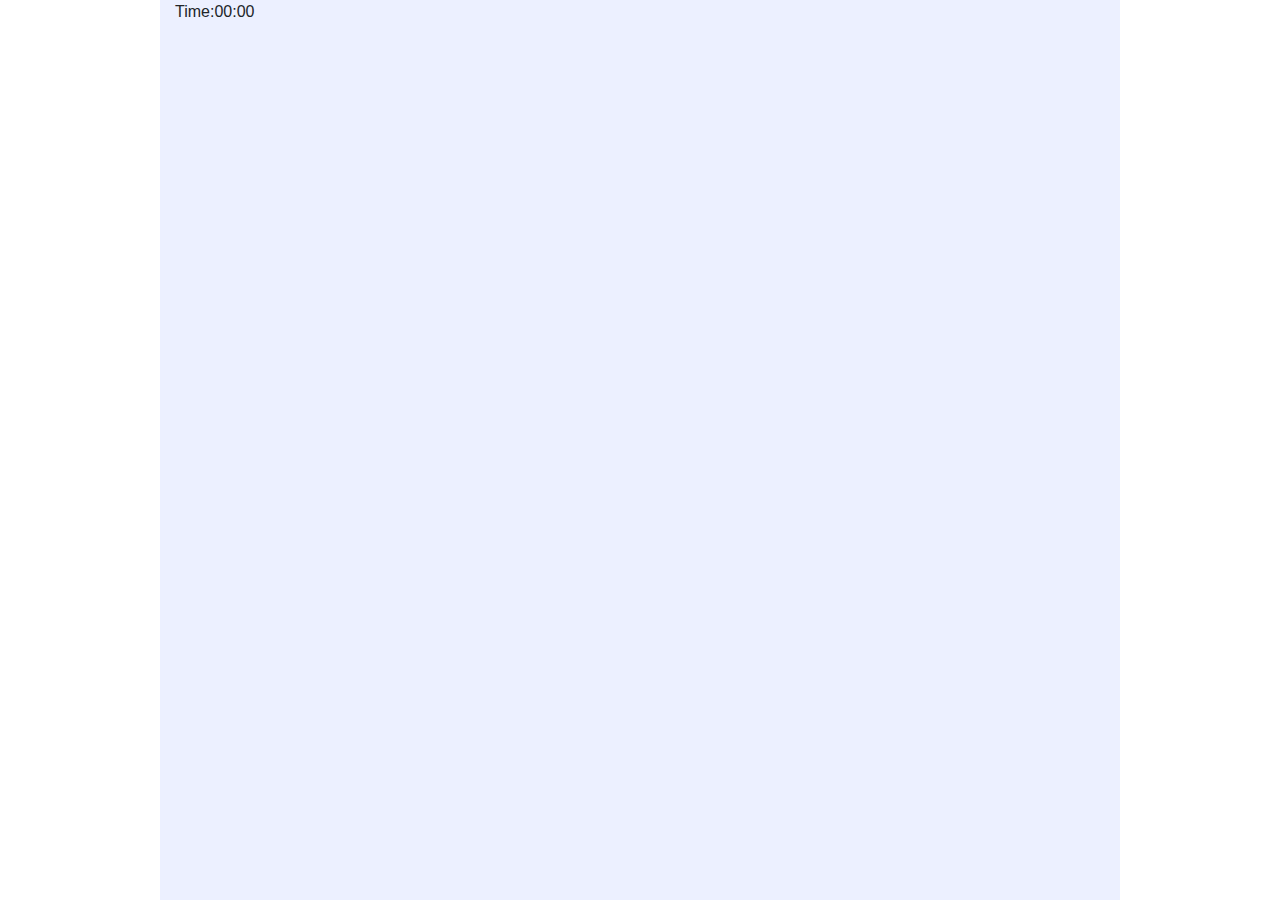
==== gameBoard.html @ 5090ac02 "added html css and javascript files. create game logo, create general  layout of the sign page and a" ====
<!DOCTYPE html>
<html>
  <head>
    <script src="gameHandler.js" type="text/javascript"></script>
    <link href="./css/index.css" rel="stylesheet" />
    <link
      rel="stylesheet"
      href="https://cdn.jsdelivr.net/npm/bootstrap@4.3.1/dist/css/bootstrap.min.css"
      integrity="sha384-ggOyR0iXCbMQv3Xipma34MD+dH/1fQ784/j6cY/iJTQUOhcWr7x9JvoRxT2MZw1T"
      crossorigin="anonymous"
    />

    <script src="https://ajax.googleapis.com/ajax/libs/jquery/2.1.1/jquery.min.js"></script>
  </head>
  <body>
    <section class="vh-100" style="background-color: #ecf0ff">
      <div class="container h-100">
        <div class="time-container">
          Time:<span id="minutes">00</span>:<span id="seconds">00</span>
        </div>
      </div>
    </section>
  </body>
</html>
---- css/index.css ----
body {
  font-family: "Montserrat Alternates", sans-serif;
  background-color: hsla(208, 80%, 98%, 1);
  padding: 0 10rem;
  margin: 0;
  height: 100vh;
  display: flex;
  justify-content: center;
  flex-direction: column;
  overflow-x: hidden;
}

.img-fluid {
  width: 70%;
  height: auto;
  margin: 0 auto;
}
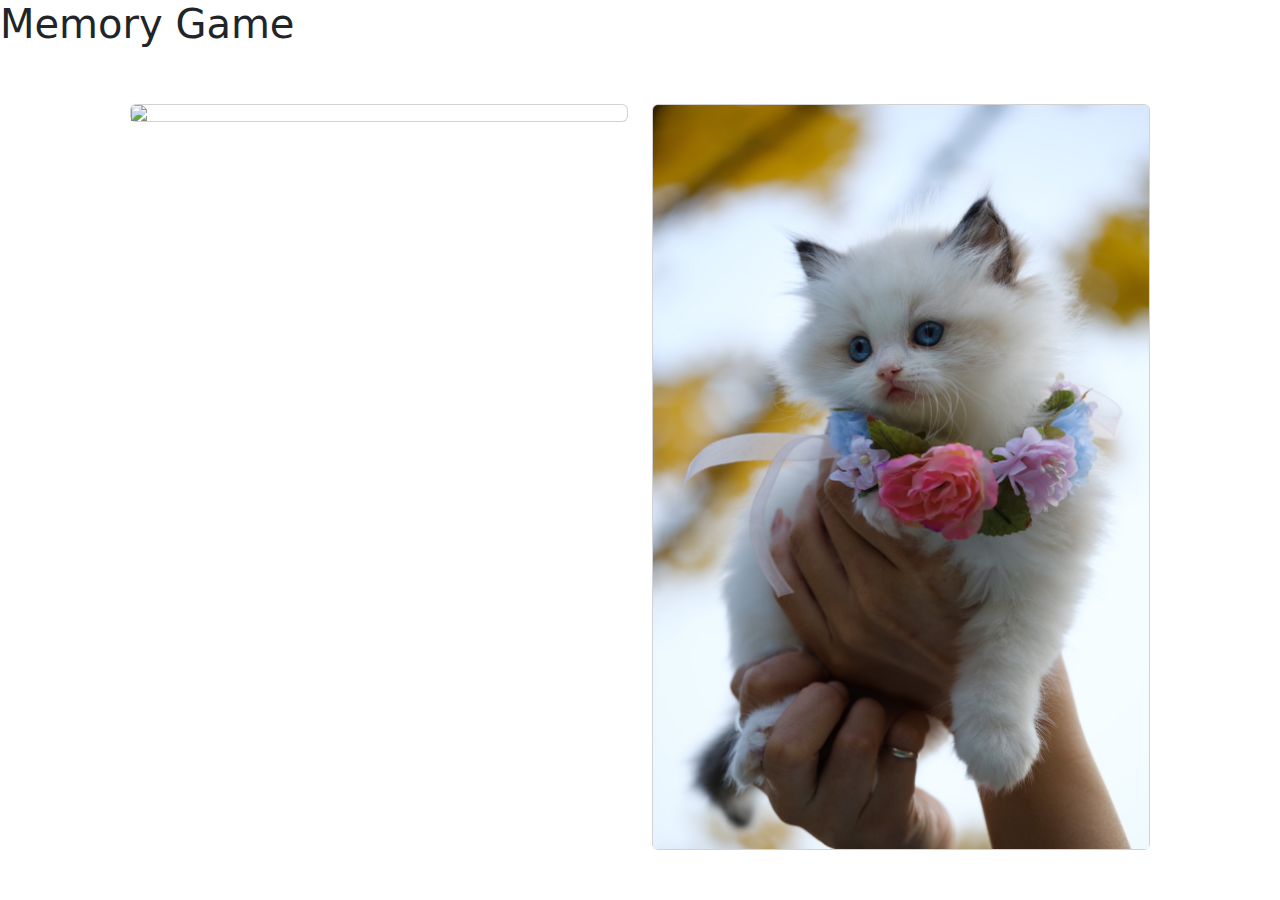
==== commit 48cf4d6f: "create gameBoard" ====
--- a/gameBoard.html
+++ b/gameBoard.html
@@ -1,24 +1,75 @@
+
 <!DOCTYPE html>
 <html>
-  <head>
-    <script src="gameHandler.js" type="text/javascript"></script>
-    <link href="./css/index.css" rel="stylesheet" />
-    <link
-      rel="stylesheet"
-      href="https://cdn.jsdelivr.net/npm/bootstrap@4.3.1/dist/css/bootstrap.min.css"
-      integrity="sha384-ggOyR0iXCbMQv3Xipma34MD+dH/1fQ784/j6cY/iJTQUOhcWr7x9JvoRxT2MZw1T"
-      crossorigin="anonymous"
-    />
-
-    <script src="https://ajax.googleapis.com/ajax/libs/jquery/2.1.1/jquery.min.js"></script>
-  </head>
-  <body>
-    <section class="vh-100" style="background-color: #ecf0ff">
-      <div class="container h-100">
-        <div class="time-container">
-          Time:<span id="minutes">00</span>:<span id="seconds">00</span>
+<head>
+  <title>Memory Game</title>
+  <link rel="stylesheet" href="https://cdn.jsdelivr.net/npm/bootstrap@5.3.0-alpha3/dist/css/bootstrap.min.css">
+  <link href="./css/gameBoard.css" rel="stylesheet">
+</head>
+<body> 
+  <h1>Memory Game</h1>
+  <div class="container" id="container">
+    
+    <div class="row p-md-5">
+      <div class="col-sm">
+        <div class="card">
+          <img src="./card images/image1.jpg" class="card-img-top img-fluid img-rounded">
         </div>
       </div>
-    </section>
-  </body>
+      <div class="col-sm">
+        <div class="card">
+          <img src="./card images/image2.jpg" class="card-img-top img-fluid img-rounded">
+        </div>
+      </div>
+    </div>
+
+    
+      <!-- <div class="row p-md-5">
+        <div class="col-sm">
+          <div class="card">
+            <img src="./card images/image6.jpg" class="card-img-top img-fluid img-rounded">
+          </div>
+        </div>
+        <div class="col-sm">
+          <div class="card">
+            <img src="./card images/image7.jpg" class="card-img-top img-fluid img-rounded">
+          </div>
+        </div>
+      </div>
+
+
+      <div class="row p-md-5">
+        <div class="col-sm">
+          <div class="card">
+            <img src="./card images/image5.jpg" class="card-img-top img-fluid img-rounded">
+          </div>
+        </div>
+        <div class="col-sm">
+          <div class="card">
+            <img src="./card images/image6.jpg" class="card-img-top img-fluid img-rounded">
+          </div>
+        </div>
+      </div>
+
+
+        <div class="row p-md-5">
+          <div class="col-sm">
+            <div class="card">
+              <img src="./card images/image1.jpg" class="card-img-top img-fluid img-rounded">
+            </div>
+          </div>
+          <div class="col-sm">
+            <div class="card">
+              <img src="./card images/image2.jpg" class="card-img-top img-fluid img-rounded">
+            </div>
+          </div>
+        </div> -->
+
+
+  </div>
+
+  <script src="https://code.jquery.com/jquery-3.3.1.slim.min.js"></script>
+  <script src="https://cdn.jsdelivr.net/npm/bootstrap@5.3.0-alpha3/dist/js/bootstrap.bundle.min.js"></script>
+</body>
 </html>
+
--- a/css/gameBoard.css
+++ b/css/gameBoard.css
@@ -0,0 +1,22 @@
+body {
+  display:flex;
+  flex-wrap: wrap;
+}
+
+.top_div{
+  display: flex;
+  width: 100vw;
+  flex-basis:100vw;
+}
+
+.input{
+  flex-basis:80vw;
+}
+
+.input_button{
+  
+}
+
+.container{
+  
+}
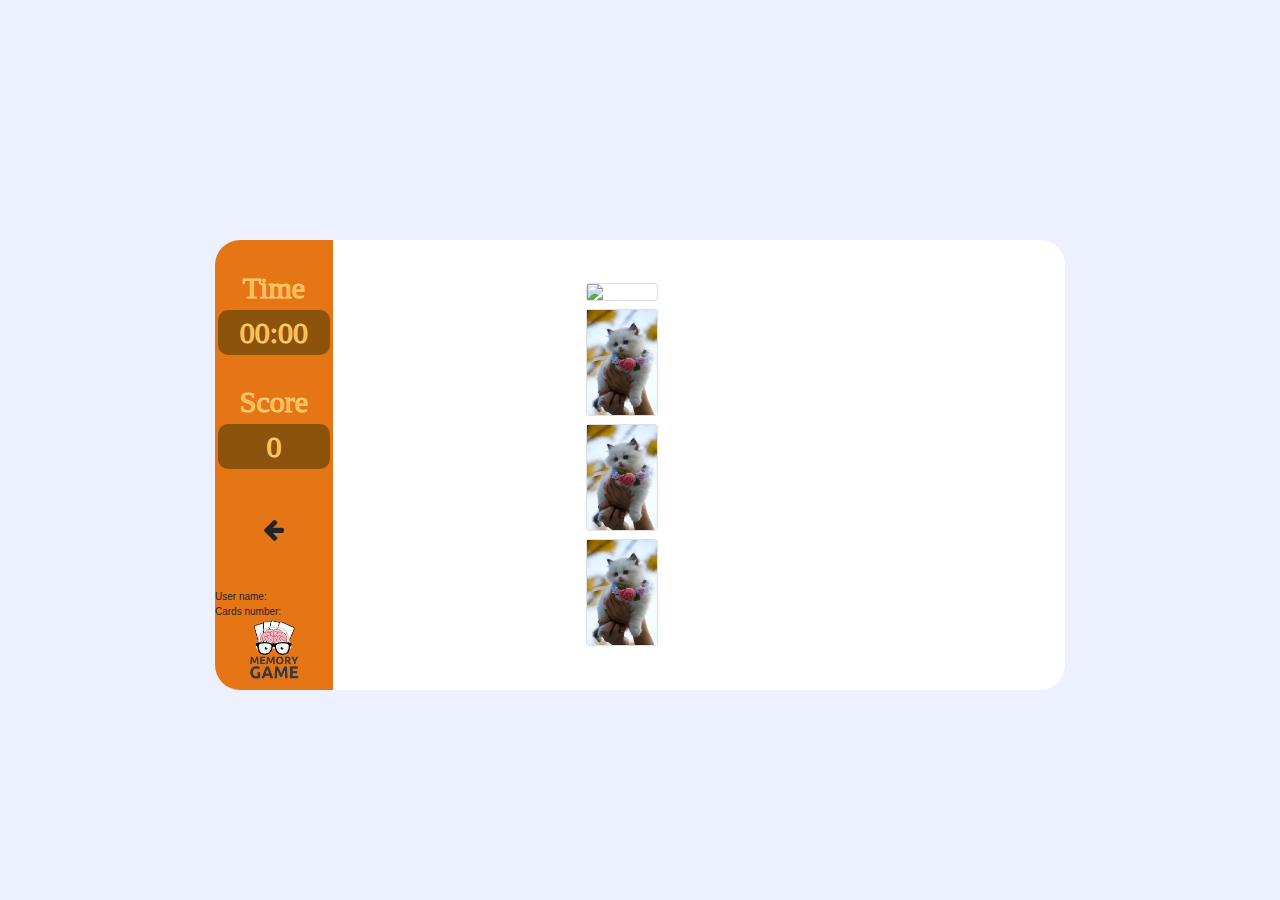
==== commit e727e6f4: "change and redesign of the entire template, also adding logic to the opening page and the game page" ====
--- a/gameBoard.html
+++ b/gameBoard.html
@@ -1,75 +1,130 @@
-
 <!DOCTYPE html>
 <html>
-<head>
-  <title>Memory Game</title>
-  <link rel="stylesheet" href="https://cdn.jsdelivr.net/npm/bootstrap@5.3.0-alpha3/dist/css/bootstrap.min.css">
-  <link href="./css/gameBoard.css" rel="stylesheet">
-</head>
-<body> 
-  <h1>Memory Game</h1>
-  <div class="container" id="container">
-    
-    <div class="row p-md-5">
-      <div class="col-sm">
-        <div class="card">
-          <img src="./card images/image1.jpg" class="card-img-top img-fluid img-rounded">
-        </div>
-      </div>
-      <div class="col-sm">
-        <div class="card">
-          <img src="./card images/image2.jpg" class="card-img-top img-fluid img-rounded">
-        </div>
-      </div>
-    </div>
-
-    
-      <!-- <div class="row p-md-5">
-        <div class="col-sm">
-          <div class="card">
-            <img src="./card images/image6.jpg" class="card-img-top img-fluid img-rounded">
-          </div>
-        </div>
-        <div class="col-sm">
-          <div class="card">
-            <img src="./card images/image7.jpg" class="card-img-top img-fluid img-rounded">
+  <head>
+    <link href="./css/index.css" rel="stylesheet" />
+    <link
+      rel="stylesheet"
+      href="https://cdn.jsdelivr.net/npm/bootstrap@4.3.1/dist/css/bootstrap.min.css"
+      integrity="sha384-ggOyR0iXCbMQv3Xipma34MD+dH/1fQ784/j6cY/iJTQUOhcWr7x9JvoRxT2MZw1T"
+      crossorigin="anonymous"
+    />
+    <link
+      rel="stylesheet"
+      href="https://cdnjs.cloudflare.com/ajax/libs/font-awesome/4.7.0/css/font-awesome.min.css"
+    />
+    <script src="./javascript/gameHandler.js" type="text/javascript"></script>
+    <script src="https://ajax.googleapis.com/ajax/libs/jquery/2.1.1/jquery.min.js"></script>
+    <script src="https://code.jquery.com/jquery-3.3.1.slim.min.js"></script>
+    <script src="https://cdn.jsdelivr.net/npm/bootstrap@5.3.0-alpha3/dist/js/bootstrap.bundle.min.js"></script>
+    <title>Memory Game</title>
+  </head>
+  <body>
+    <section class="vh-100" style="background-color: #ecf0ff">
+      <div class="container h-100">
+        <div class="row d-flex justify-content-center align-items-center h-100">
+          <div class="col-lg-12 col-xl-11">
+            <div class="board text-black" style="border-radius: 25px">
+              <div class="row justify-content-center">
+                <div class="col-md-10 col-lg-6 col-xl-5 order-2 order-lg-1">
+                  <div class="info-side">
+                    <div class="time-container board-lable">
+                      Time<br />
+                      <div class="board-label-content">
+                        <span id="minutes">00</span>:<span id="seconds"
+                          >00</span
+                        >
+                      </div>
+                    </div>
+                    <br />
+                    <div class="board-lable">
+                      Score
+                      <div class="board-label-content">
+                        <span id="score">0</span>
+                      </div>
+                    </div>
+                    <br /><br />
+                    <div>
+                      <i
+                        class="fa fa-arrow-left"
+                        onClick="window.location.href = 'index.html'"
+                        style="
+                          font-size: 24px;
+                          display: table;
+                          margin: 0 auto;
+                          cursor: pointer;
+                        "
+                      ></i>
+                    </div>
+                    <br /><br />
+                    <div class="text">
+                      User name: <span id="user-name"></span>
+                    </div>
+                    <div class="text">
+                      Cards number: <span id="cards-number"></span>
+                    </div>
+                    <div class="tiny-logo">
+                      <img
+                        src="./Logo/Logo.png"
+                        class="img-fluid"
+                        alt="Sample image"
+                      />
+                    </div>
+                  </div>
+                </div>
+                <!--Images Boarder Section-->
+                <div
+                  class="col-md-10 col-lg-6 col-xl-7 d-flex align-items-center order-1 order-lg-2"
+                >
+                  <div class="board-side">
+                    <div class="container" id="container">
+                      <div class="row p-md-1">
+                        <div class="card">
+                          <img
+                            src="./card images/image1.jpg"
+                            class="game-img img-rounded"
+                          />
+                        </div>
+                      </div>
+                      <div class="row p-md-1">
+                        <div class="card">
+                          <img
+                            src="./card images/image2.jpg"
+                            class="game-img img-rounded"
+                          />
+                        </div>
+                      </div>
+                      <div class="row p-md-1">
+                        <div class="card">
+                          <img
+                            src="./card images/image2.jpg"
+                            class="game-img img-rounded"
+                          />
+                        </div>
+                      </div>
+                      <div class="row p-md-1">
+                        <div class="card">
+                          <img
+                            src="./card images/image2.jpg"
+                            class="game-img img-rounded"
+                          />
+                        </div>
+                      </div>
+                    </div>
+                  </div>
+                </div>
+              </div>
+            </div>
           </div>
         </div>
       </div>
+    </section>
+    <script>
+      const username = localStorage.getItem("user-name");
+      const cardsnum = localStorage.getItem("cards-number");
 
-
-      <div class="row p-md-5">
-        <div class="col-sm">
-          <div class="card">
-            <img src="./card images/image5.jpg" class="card-img-top img-fluid img-rounded">
-          </div>
-        </div>
-        <div class="col-sm">
-          <div class="card">
-            <img src="./card images/image6.jpg" class="card-img-top img-fluid img-rounded">
-          </div>
-        </div>
-      </div>
-
-
-        <div class="row p-md-5">
-          <div class="col-sm">
-            <div class="card">
-              <img src="./card images/image1.jpg" class="card-img-top img-fluid img-rounded">
-            </div>
-          </div>
-          <div class="col-sm">
-            <div class="card">
-              <img src="./card images/image2.jpg" class="card-img-top img-fluid img-rounded">
-            </div>
-          </div>
-        </div> -->
-
-
-  </div>
-
-  <script src="https://code.jquery.com/jquery-3.3.1.slim.min.js"></script>
-  <script src="https://cdn.jsdelivr.net/npm/bootstrap@5.3.0-alpha3/dist/js/bootstrap.bundle.min.js"></script>
-</body>
+      document.getElementById("user-name").textContent = username;
+      document.getElementById("cards-number").textContent = cardsnum;
+      console.log("after transfer");
+    </script>
+  </body>
 </html>
-
--- a/css/index.css
+++ b/css/index.css
@@ -0,0 +1,97 @@
+body {
+  font-family: "Montserrat Alternates", sans-serif;
+  background-color: #ecf0ff !important; /* hsla(208, 80%, 98%, 1);*/
+  padding: 0 10rem;
+  margin: 0;
+  height: 100vh;
+  display: flex;
+  justify-content: center;
+  flex-direction: column;
+  overflow-x: hidden;
+}
+
+.img-fluid {
+  width: 70%;
+  height: auto;
+  margin: 0 auto;
+}
+
+.card-main {
+  background: linear-gradient(
+    321deg,
+    rgb(230 166 49) 0%,
+    rgb(240 229 210) 100%
+  );
+}
+.btn-primary {
+  background-color: #c99b11 !important;
+  color: white;
+  font-weight: 600;
+  border: 1px solid #bb8918 !important;
+}
+.btn:hover {
+  color: white !important;
+}
+.btn-primary:not(:disabled):not(.disabled):active {
+  border: 1px solid #bb8918;
+}
+.btn-primary:not(:disabled):not(.disabled):active:focus,
+.btn-primary:focus {
+  box-shadow: 0 0 0 0.2rem rgb(239 194 104 / 50%) !important;
+}
+
+.board {
+  border-radius: 25px;
+  background-color: #fff;
+  width: 100%;
+  height: 90%;
+  margin: 0 auto;
+  margin-top: 30px;
+}
+.board-side,
+.info-side {
+  display: inline-block;
+}
+.game-img {
+  width: 70px;
+  height: auto;
+}
+.info-side {
+  background: rgb(230, 117, 21);
+  height: 100%;
+  padding-top: 25px;
+  padding-bottom: 10px;
+  width: 35%;
+  border-top-left-radius: 25px 25px;
+  border-bottom-left-radius: 25px 25px;
+  min-height: 100%;
+  display: flex;
+  flex-direction: column;
+}
+.board-lable {
+  font-size: 30px !important;
+  color: rgb(254, 186, 61) !important;
+  font-weight: 500;
+  -webkit-text-stroke: 1px rgb(255 206 117);
+  font-family: cursive;
+  text-align: center;
+}
+
+.board-label-content {
+  background-color: rgb(140, 83, 13);
+  border-radius: 10px;
+  margin: 0 3px 0 3px;
+  font-weight: 300;
+}
+.text {
+  font-size: 10px;
+}
+.tiny-logo {
+  width: 80px;
+  height: auto;
+  align-items: center;
+  align-content: center;
+  display: flex;
+  margin: 0 auto;
+  margin-top: auto;
+}
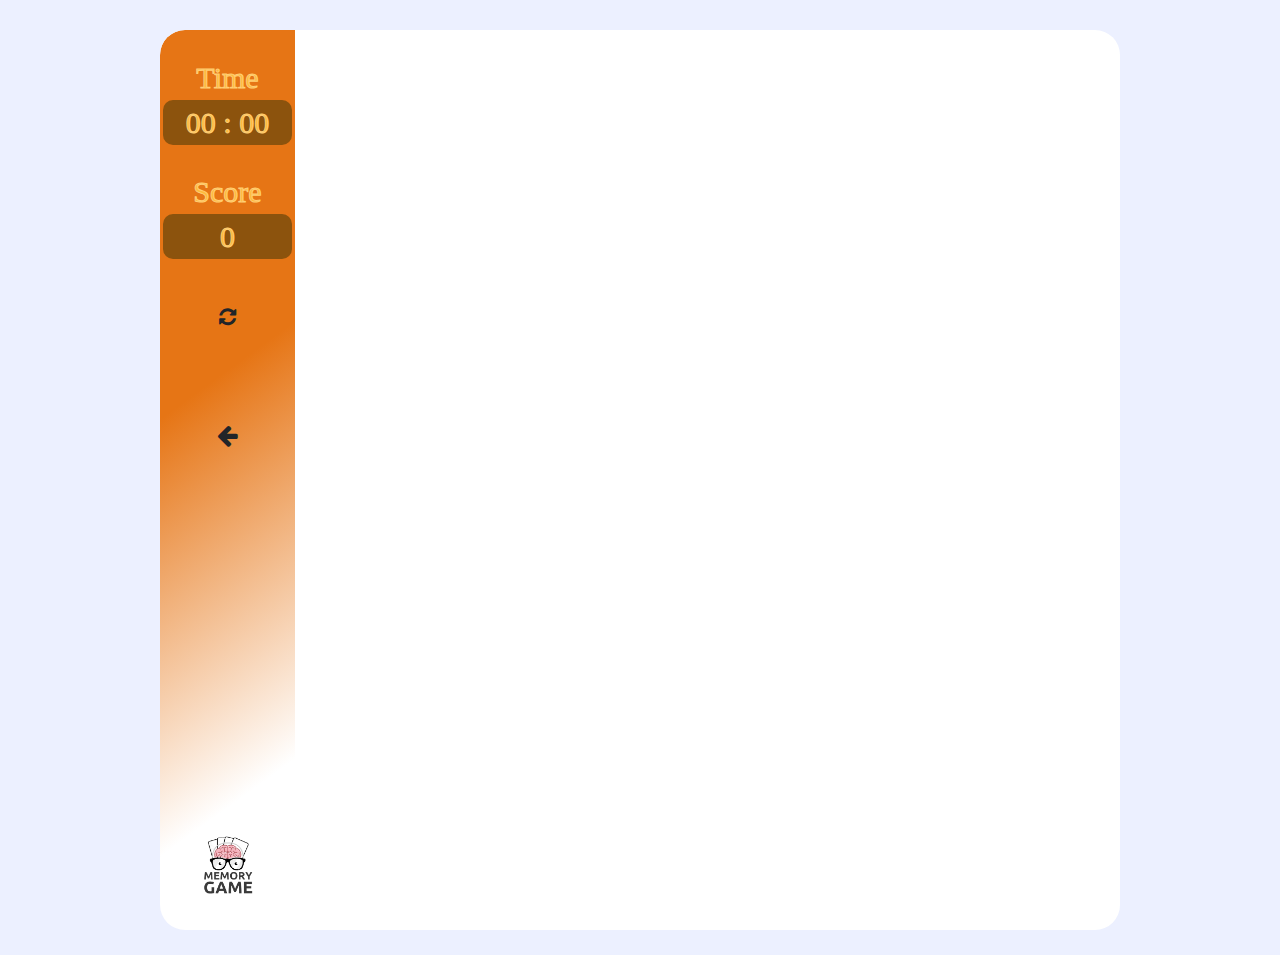
==== commit 909c2cf9: "Adding functionality to a memory game, adding a refresh button, a victory pop-up and rearranging the" ====
--- a/gameBoard.html
+++ b/gameBoard.html
@@ -1,6 +1,8 @@
 <!DOCTYPE html>
 <html>
   <head>
+    <title>Memory Game</title>
+    <!--css-->
     <link href="./css/index.css" rel="stylesheet" />
     <link
       rel="stylesheet"
@@ -12,112 +14,106 @@
       rel="stylesheet"
       href="https://cdnjs.cloudflare.com/ajax/libs/font-awesome/4.7.0/css/font-awesome.min.css"
     />
-    <script src="./javascript/gameHandler.js" type="text/javascript"></script>
+    <link
+      href="https://fonts.googleapis.com/css2?family=Fredoka:wght@300&display=swap"
+      rel="stylesheet"
+    />
+    <!--javaScript-->
     <script src="https://ajax.googleapis.com/ajax/libs/jquery/2.1.1/jquery.min.js"></script>
     <script src="https://code.jquery.com/jquery-3.3.1.slim.min.js"></script>
     <script src="https://cdn.jsdelivr.net/npm/bootstrap@5.3.0-alpha3/dist/js/bootstrap.bundle.min.js"></script>
-    <title>Memory Game</title>
   </head>
   <body>
-    <section class="vh-100" style="background-color: #ecf0ff">
-      <div class="container h-100">
-        <div class="row d-flex justify-content-center align-items-center h-100">
-          <div class="col-lg-12 col-xl-11">
-            <div class="board text-black" style="border-radius: 25px">
-              <div class="row justify-content-center">
-                <div class="col-md-10 col-lg-6 col-xl-5 order-2 order-lg-1">
-                  <div class="info-side">
-                    <div class="time-container board-lable">
-                      Time<br />
-                      <div class="board-label-content">
-                        <span id="minutes">00</span>:<span id="seconds"
-                          >00</span
-                        >
-                      </div>
-                    </div>
-                    <br />
-                    <div class="board-lable">
-                      Score
-                      <div class="board-label-content">
-                        <span id="score">0</span>
-                      </div>
-                    </div>
-                    <br /><br />
-                    <div>
-                      <i
-                        class="fa fa-arrow-left"
-                        onClick="window.location.href = 'index.html'"
-                        style="
-                          font-size: 24px;
-                          display: table;
-                          margin: 0 auto;
-                          cursor: pointer;
-                        "
-                      ></i>
-                    </div>
-                    <br /><br />
-                    <div class="text">
-                      User name: <span id="user-name"></span>
-                    </div>
-                    <div class="text">
-                      Cards number: <span id="cards-number"></span>
-                    </div>
-                    <div class="tiny-logo">
-                      <img
-                        src="./Logo/Logo.png"
-                        class="img-fluid"
-                        alt="Sample image"
-                      />
-                    </div>
-                  </div>
-                </div>
-                <!--Images Boarder Section-->
-                <div
-                  class="col-md-10 col-lg-6 col-xl-7 d-flex align-items-center order-1 order-lg-2"
-                >
-                  <div class="board-side">
-                    <div class="container" id="container">
-                      <div class="row p-md-1">
-                        <div class="card">
-                          <img
-                            src="./card images/image1.jpg"
-                            class="game-img img-rounded"
-                          />
-                        </div>
-                      </div>
-                      <div class="row p-md-1">
-                        <div class="card">
-                          <img
-                            src="./card images/image2.jpg"
-                            class="game-img img-rounded"
-                          />
-                        </div>
-                      </div>
-                      <div class="row p-md-1">
-                        <div class="card">
-                          <img
-                            src="./card images/image2.jpg"
-                            class="game-img img-rounded"
-                          />
-                        </div>
-                      </div>
-                      <div class="row p-md-1">
-                        <div class="card">
-                          <img
-                            src="./card images/image2.jpg"
-                            class="game-img img-rounded"
-                          />
-                        </div>
-                      </div>
-                    </div>
-                  </div>
-                </div>
+    <section
+      class="vh-100 board text-black"
+      style="
+        background-color: #fff;
+        border-radius: 25px;
+        margin-bottom: 25px;
+        overflow: auto;
+        padding-bottom: 25px;
+      "
+    >
+      <div class="row justify-content-center" style="height: 100%">
+        <div class="col-2">
+          <section class="info-side">
+            <div class="time-container board-lable">
+              Time<br />
+              <div class="time board-label-content">
+                <span class="minute">00</span>
+                <span>:</span>
+                <span class="second">00</span>
               </div>
             </div>
-          </div>
+            <br />
+            <div class="board-lable">
+              Score
+              <div class="board-label-content">
+                <span id="score">0</span>
+              </div>
+            </div>
+            <br /><br />
+            <span class="refresh"
+              ><i
+                class="fa fa-refresh"
+                aria-hidden="true"
+                alt="refreshImage"
+                style="
+                  font-size: 20px;
+                  display: table;
+                  margin: 0 auto;
+                  cursor: pointer;
+                "
+              ></i>
+            </span>
+
+            <br /><br />
+            <div class="text" style="display: none">
+              User name:
+              <span id="user-name"></span>
+            </div>
+            <div class="text" style="display: none">
+              Cards number: <span id="cards-number"></span>
+            </div>
+            <br /><br />
+            <div>
+              <i
+                class="fa fa-arrow-left"
+                onClick="window.location.href = 'index.html'"
+                style="
+                  font-size: 24px;
+                  display: table;
+                  margin: 0 auto;
+                  cursor: pointer;
+                "
+              ></i>
+            </div>
+            <div class="tiny-logo">
+              <img src="./Logo/Logo.png" class="img-fluid" alt="Sample image" />
+            </div>
+          </section>
+        </div>
+
+        <div class="col-10">
+          <!--Images Boarder Section-->
+          <section class="memory-game" id="memory-game"></section>
+
+          <section id="congratsSection" class="hidden">
+            <div id="congratsDiv">
+              <img src="./card images/winner.png" alt="congratsImage" />
+              <p class="final">
+                <span id="totalTime"></span>
+              </p>
+              <br />
+              <p>
+                <a class="again">Play Again </a>
+              </p>
+            </div>
+          </section>
         </div>
       </div>
     </section>
+    <script src="./javascript/app.js"></script>
     <script>
       const username = localStorage.getItem("user-name");
       const cardsnum = localStorage.getItem("cards-number");
@@ -125,6 +121,8 @@
       document.getElementById("user-name").textContent = username;
       document.getElementById("cards-number").textContent = cardsnum;
       console.log("after transfer");
+
+      startGame();
     </script>
   </body>
 </html>
--- a/css/index.css
+++ b/css/index.css
@@ -48,7 +48,7 @@
   margin: 0 auto;
   margin-top: 30px;
 }
-.board-side,
+.memory-game,
 .info-side {
   display: inline-block;
 }
@@ -57,11 +57,14 @@
   height: auto;
 }
 .info-side {
-  background: rgb(230, 117, 21);
+  background: linear-gradient(
+    144deg,
+    rgb(230, 117, 21) 40%,
+    rgb(255 255 255) 85%
+  ); /* rgb(230, 117, 21);*/
   height: 100%;
   padding-top: 25px;
   padding-bottom: 10px;
-  width: 35%;
   border-top-left-radius: 25px 25px;
   border-bottom-left-radius: 25px 25px;
   min-height: 100%;
@@ -95,3 +98,198 @@
   margin: 0 auto;
   margin-top: auto;
 }
+
+/*~~~~~~~~~~~~~~~~~~~~~~~~~~~~~~~~~~~~~~~~~~~~~~~~~~~~~~~~~~~~*/
+* {
+  padding: 0;
+  margin: 0;
+  box-sizing: border-box;
+}
+
+body {
+  height: 100%;
+  width: 100%;
+  font-family: "Fredoka", sans-serif;
+}
+
+h1 {
+  color: white;
+  text-align: center;
+}
+
+.topTools {
+  display: flex;
+  justify-content: space-evenly;
+  margin: 10px 0 10px 0;
+}
+
+.topTools .time {
+  font-weight: bold;
+  font-size: 25px;
+  color: white;
+}
+
+.topTools img {
+  width: 20px;
+  height: 20px;
+}
+
+/*card container */
+.memory-game {
+  width: 550px;
+  margin: auto;
+  height: 500px;
+  display: flex;
+  flex-wrap: wrap;
+  -webkit-perspective: 1000px;
+  perspective: 1000px;
+}
+
+.memory-card {
+  margin: 5px;
+  width: calc(25% - 10px);
+  height: calc(33.333% - 10px);
+  position: relative;
+  transform: scale(1);
+  -webkit-transform-style: preserve-3d;
+  transform-style: preserve-3d;
+  transition: transform 0.5s;
+  box-shadow: 5px 2px 20px 0 rgba(82, 102, 117, 0.5);
+  width: calc(20% - 10px) !important;
+  height: calc(27% - 10px) !important;
+}
+
+.memory-card:hover {
+  cursor: pointer;
+}
+
+.memory-card:active {
+  transform: scale(0.97);
+  transition: transform 0.2s;
+}
+
+.memory-card.flip {
+  -ms-transform: rotateY(180deg);
+  -webkit-transform: rotateY(180deg);
+  -moz-transform: rotateY(180deg);
+  -o-transform: rotateY(180deg);
+  transform: rotateY(180deg);
+}
+
+.front-face,
+.back-face {
+  position: absolute;
+  height: 100%;
+  width: 100%;
+  padding: 10px;
+  -webkit-backface-visibility: hidden;
+  backface-visibility: hidden;
+  border-radius: 5px;
+}
+
+.back-face {
+  background-color: #d87b34;
+}
+
+.front-face {
+  -webkit-transform: rotateY(180deg);
+  transform: rotateY(180deg);
+  background-color: white;
+}
+
+img {
+  width: 100px;
+}
+
+/*congrats section (gameWon) */
+.hidden {
+  display: none !important;
+}
+
+.show {
+  display: block;
+}
+
+#congratsSection {
+  position: fixed;
+  display: flex;
+  justify-content: center;
+  align-items: center;
+  background: rgba(0, 0, 0, 0.5);
+  width: 100%;
+  height: 100vh;
+  top: 0;
+  left: 0;
+}
+
+#congratsDiv {
+  width: 300px;
+  background: white;
+  color: #6186aa;
+  padding: 20px 0 40px;
+  display: flex;
+  justify-content: center;
+  align-items: center;
+  flex-direction: column;
+  border-radius: 5px;
+}
+
+.final {
+  font-weight: bold;
+  font-size: 20px;
+  letter-spacing: 2px;
+  margin: auto;
+  padding: 10px 20px;
+}
+
+.again {
+  font-size: 20px;
+  font-weight: bold;
+  color: #6186aa;
+  text-decoration: none;
+  margin: auto;
+  padding: 10px 20px;
+  width: 160px;
+  border: solid 1px;
+  border-radius: 5px;
+}
+
+.again:hover {
+  background: #6186aa;
+  background-image: linear-gradient(
+    321deg,
+    rgb(230 166 49) 0%,
+    rgb(240 229 210) 100%
+  );
+  background-size: 250%;
+  color: white;
+  cursor: pointer;
+}
+
+/*responsive*/
+@media only screen and (max-width: 768px) {
+  h1 {
+    margin-top: 100px;
+    font-size: 22px;
+  }
+
+  .topTools {
+    margin: 20px 0 20px 0;
+  }
+
+  .topTools .time {
+    font-weight: thin;
+    font-size: 18px;
+  }
+
+  .topTools img {
+    width: 17px;
+    height: 17px;
+  }
+
+  .memory-card {
+    margin: 5px;
+    width: calc(33.333% - 10px);
+    height: calc(25% - 10px);
+  }
+}
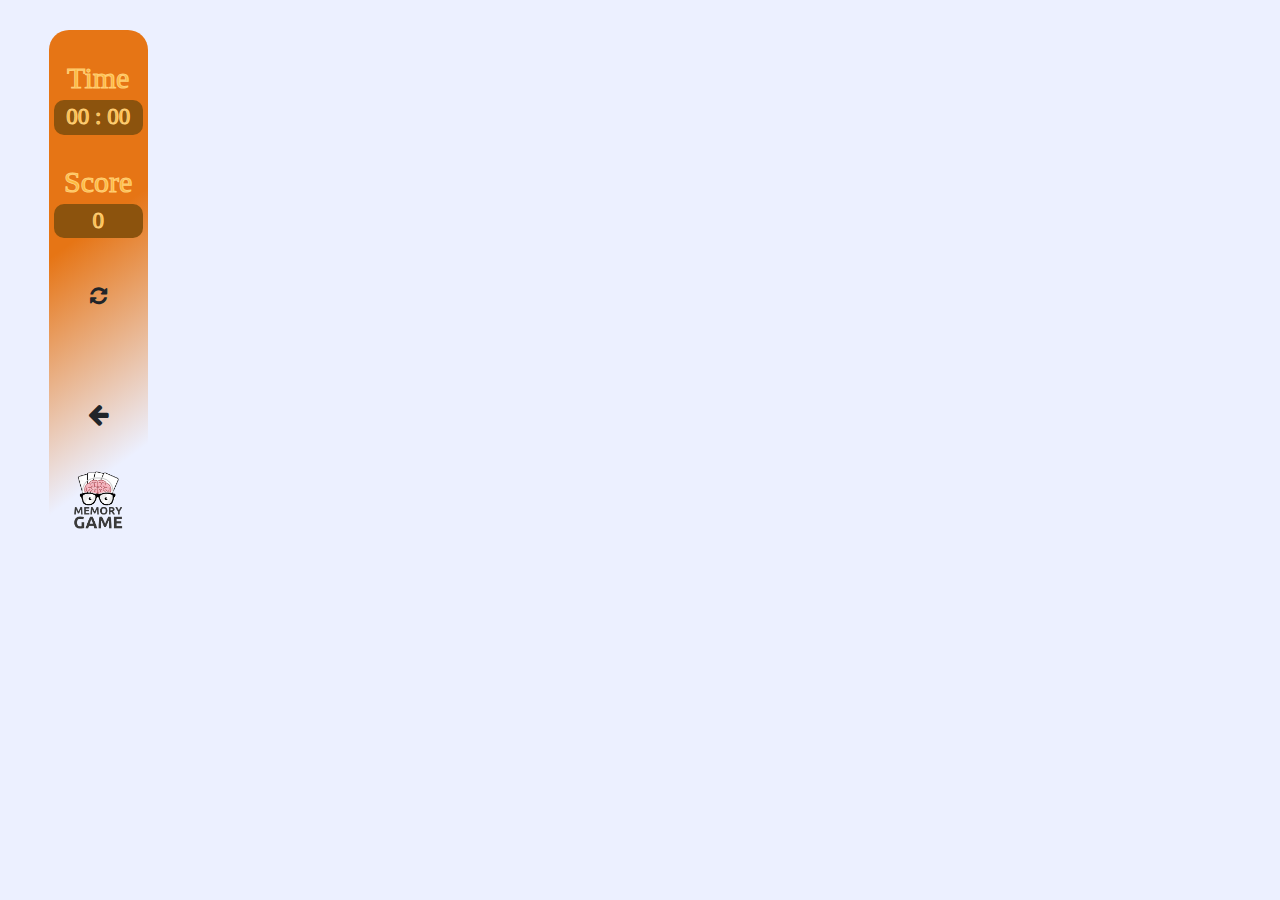
==== commit 8c13939c: "finish the task, everything is working+ final  QA" ====
--- a/gameBoard.html
+++ b/gameBoard.html
@@ -25,78 +25,75 @@
   </head>
   <body>
     <section
-      class="vh-100 board text-black"
-      style="
-        background-color: #fff;
-        border-radius: 25px;
-        margin-bottom: 25px;
-        overflow: auto;
-        padding-bottom: 25px;
-      "
+      class="board text-black"
+      style="border-radius: 25px; margin-bottom: 20px; padding-bottom: 5px"
     >
-      <div class="row justify-content-center" style="height: 100%">
-        <div class="col-2">
-          <section class="info-side">
-            <div class="time-container board-lable">
-              Time<br />
-              <div class="time board-label-content">
-                <span class="minute">00</span>
-                <span>:</span>
-                <span class="second">00</span>
-              </div>
+      <!--Information side bar Section-->
+      <div class="row justify-content-center">
+        <div class="col-1 info-side">
+          <div class="time-container board-lable">
+            Time<br />
+            <div class="time board-label-content">
+              <span class="minute">00</span>
+              <span>:</span>
+              <span class="second">00</span>
             </div>
+          </div>
+          <br />
+          <div class="board-lable">
+            Score
+            <div class="board-label-content">
+              <span id="score">0</span>
+            </div>
+          </div>
+          <br /><br />
+          <span class="refresh"
+            ><i
+              class="fa fa-refresh"
+              aria-hidden="true"
+              alt="refreshImage"
+              style="
+                font-size: 20px;
+                display: table;
+                margin: 0 auto;
+                cursor: pointer;
+              "
+            ></i>
+          </span>
+
+          <br /><br />
+          <div class="text" style="display: none">
+            User name:
+            <span id="user-name"></span>
+          </div>
+          <div class="text" style="display: none">
+            Cards number: <span id="cards-number"></span>
+          </div>
+          <br /><br />
+          <div>
+            <i
+              class="fa fa-arrow-left"
+              onClick="window.location.href = 'index.html'"
+              style="
+                font-size: 24px;
+                display: table;
+                margin: 0 auto;
+                cursor: pointer;
+              "
+            ></i>
             <br />
-            <div class="board-lable">
-              Score
-              <div class="board-label-content">
-                <span id="score">0</span>
-              </div>
-            </div>
-            <br /><br />
-            <span class="refresh"
-              ><i
-                class="fa fa-refresh"
-                aria-hidden="true"
-                alt="refreshImage"
-                style="
-                  font-size: 20px;
-                  display: table;
-                  margin: 0 auto;
-                  cursor: pointer;
-                "
-              ></i>
-            </span>
-
-            <br /><br />
-            <div class="text" style="display: none">
-              User name:
-              <span id="user-name"></span>
-            </div>
-            <div class="text" style="display: none">
-              Cards number: <span id="cards-number"></span>
-            </div>
-            <br /><br />
-            <div>
-              <i
-                class="fa fa-arrow-left"
-                onClick="window.location.href = 'index.html'"
-                style="
-                  font-size: 24px;
-                  display: table;
-                  margin: 0 auto;
-                  cursor: pointer;
-                "
-              ></i>
-            </div>
-            <div class="tiny-logo">
-              <img src="./Logo/Logo.png" class="img-fluid" alt="Sample image" />
-            </div>
-          </section>
+          </div>
+          <div class="tiny-logo">
+            <img src="./Logo/Logo.png" class="img-fluid" alt="Sample image" />
+          </div>
         </div>
 
-        <div class="col-10">
-          <!--Images Boarder Section-->
-          <section class="memory-game" id="memory-game"></section>
+        <!--Images Boarder Section-->
+        <div class="col-11">
+          <div
+            class="memory-game justify-content-center"
+            id="memory-game"
+          ></div>
 
           <section id="congratsSection" class="hidden">
             <div id="congratsDiv">
--- a/css/index.css
+++ b/css/index.css
@@ -1,7 +1,10 @@
 body {
   font-family: "Montserrat Alternates", sans-serif;
   background-color: #ecf0ff !important; /* hsla(208, 80%, 98%, 1);*/
-  padding: 0 10rem;
+  padding: 0 4rem;
+  /*padding-right: 4rem;
+  padding-left: 3rem;*/
+
   margin: 0;
   height: 100vh;
   display: flex;
@@ -15,22 +18,24 @@
   height: auto;
   margin: 0 auto;
 }
-
+/*index.html*/
 .card-main {
   background: linear-gradient(
     321deg,
-    rgb(230 166 49) 0%,
+    rgb(230, 117, 21) 0%,
     rgb(240 229 210) 100%
   );
 }
 .btn-primary {
-  background-color: #c99b11 !important;
-  color: white;
+  background-color: #ffa622 !important;
+  color: black !important;
   font-weight: 600;
   border: 1px solid #bb8918 !important;
+  font-weight: 600 !important;
 }
 .btn:hover {
-  color: white !important;
+  color: black !important;
+  background-color: #f2a32c !important;
 }
 .btn-primary:not(:disabled):not(.disabled):active {
   border: 1px solid #bb8918;
@@ -39,12 +44,12 @@
 .btn-primary:focus {
   box-shadow: 0 0 0 0.2rem rgb(239 194 104 / 50%) !important;
 }
-
+/*board game */
 .board {
+  /* background-color: #ecf0ff; instead of white*/
   border-radius: 25px;
-  background-color: #fff;
   width: 100%;
-  height: 90%;
+  height: auto;
   margin: 0 auto;
   margin-top: 30px;
 }
@@ -60,14 +65,16 @@
   background: linear-gradient(
     144deg,
     rgb(230, 117, 21) 40%,
-    rgb(255 255 255) 85%
-  ); /* rgb(230, 117, 21);*/
+    rgb(236 240 255) 85%
+  );
   height: 100%;
   padding-top: 25px;
-  padding-bottom: 10px;
-  border-top-left-radius: 25px 25px;
-  border-bottom-left-radius: 25px 25px;
-  min-height: 100%;
+  padding-bottom: 0px;
+  /*  border-radius: 20px;*/
+  border-bottom-left-radius: 20px 20px;
+  border-top-left-radius: 20px 20px;
+  border-top-right-radius: 20px 20px;
+  height: inherit;
   display: flex;
   flex-direction: column;
 }
@@ -85,6 +92,7 @@
   border-radius: 10px;
   margin: 0 3px 0 3px;
   font-weight: 300;
+  font-size: 23px !important;
 }
 .text {
   font-size: 10px;
@@ -136,7 +144,7 @@
 
 /*card container */
 .memory-game {
-  width: 550px;
+  width: inherit;
   margin: auto;
   height: 500px;
   display: flex;
@@ -147,16 +155,14 @@
 
 .memory-card {
   margin: 5px;
-  width: calc(25% - 10px);
-  height: calc(33.333% - 10px);
+  width: 80px !important;
+  height: 110px !important;
   position: relative;
   transform: scale(1);
   -webkit-transform-style: preserve-3d;
   transform-style: preserve-3d;
   transition: transform 0.5s;
   box-shadow: 5px 2px 20px 0 rgba(82, 102, 117, 0.5);
-  width: calc(20% - 10px) !important;
-  height: calc(27% - 10px) !important;
 }
 
 .memory-card:hover {
@@ -181,7 +187,7 @@
   position: absolute;
   height: 100%;
   width: 100%;
-  padding: 10px;
+  padding: 8px;
   -webkit-backface-visibility: hidden;
   backface-visibility: hidden;
   border-radius: 5px;
@@ -289,7 +295,18 @@
 
   .memory-card {
     margin: 5px;
-    width: calc(33.333% - 10px);
-    height: calc(25% - 10px);
-  }
-}
+    width: 80px;
+    height: 110px;
+  }
+}
+.col-10,
+.col-11 {
+  padding-right: 2px !important;
+  padding-left: 2px !important;
+  height: auto !important;
+}
+.col-1 {
+  padding-right: 2px !important;
+  padding-left: 2px !important;
+  height: inherit !important;
+}
